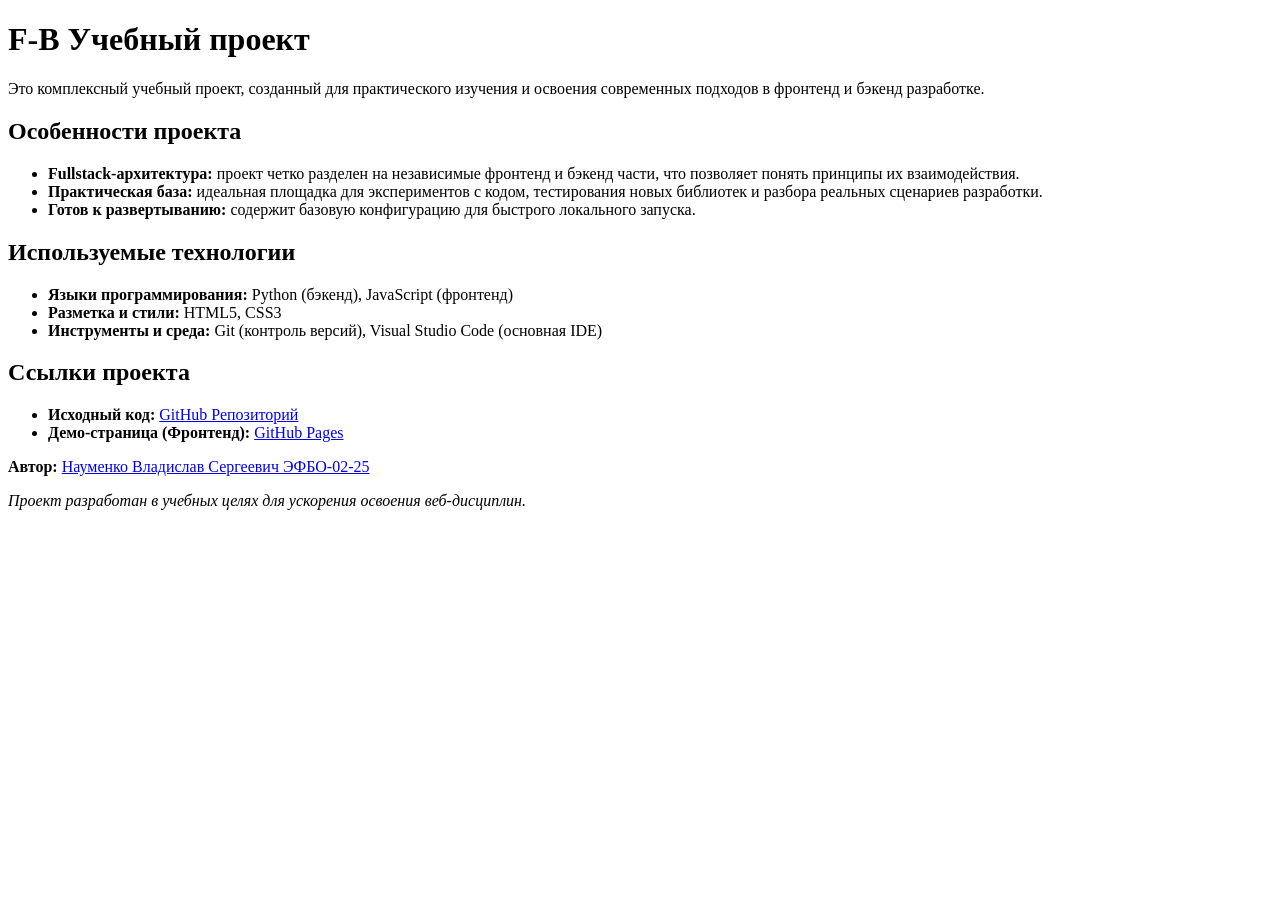
==== index.html @ 8ccf9cca "Начало 2 практики" ====
<!DOCTYPE html>
<html lang="ru">
<head>
  <meta charset="UTF-8">
  <meta name="viewport" content="width=device-width, initial-scale=1.0">
  <title>О проекте F-B</title>
  <link rel="stylesheet" href="css/style.css">
</head>
<body>
    <h1>F-B Учебный проект</h1>
    
    <p>Это комплексный учебный проект, созданный для практического изучения и освоения современных подходов в фронтенд и бэкенд разработке.</p>
    
    <h2>Особенности проекта</h2>
    <ul>
        <li><strong>Fullstack-архитектура:</strong> проект четко разделен на независимые фронтенд и бэкенд части, что позволяет понять принципы их взаимодействия.</li>
        <li><strong>Практическая база:</strong> идеальная площадка для экспериментов с кодом, тестирования новых библиотек и разбора реальных сценариев разработки.</li>
        <li><strong>Готов к развертыванию:</strong> содержит базовую конфигурацию для быстрого локального запуска.</li>
    </ul>

    <h2>Используемые технологии</h2>
    <ul>
        <li><strong>Языки программирования:</strong> Python (бэкенд), JavaScript (фронтенд)</li>
        <li><strong>Разметка и стили:</strong> HTML5, CSS3</li>
        <li><strong>Инструменты и среда:</strong> Git (контроль версий), Visual Studio Code (основная IDE)</li>
    </ul>

    <h2>Ссылки проекта</h2>
    <ul>
        <li><strong>Исходный код:</strong> <a href="https://github.com" target="_blank">GitHub Репозиторий</a></li>
        <li><strong>Демо-страница (Фронтенд):</strong> <a href="https://github.io" target="_blank">GitHub Pages</a></li>
    </ul>

    <div class="footer">
        <p><strong>Автор:</strong> <a href="https://github.com" target="_blank">Науменко Владислав Сергеевич ЭФБО-02-25</a></p>
        <p><em>Проект разработан в учебных целях для ускорения освоения веб-дисциплин.</em></p>
    </div>
</body>
</html>
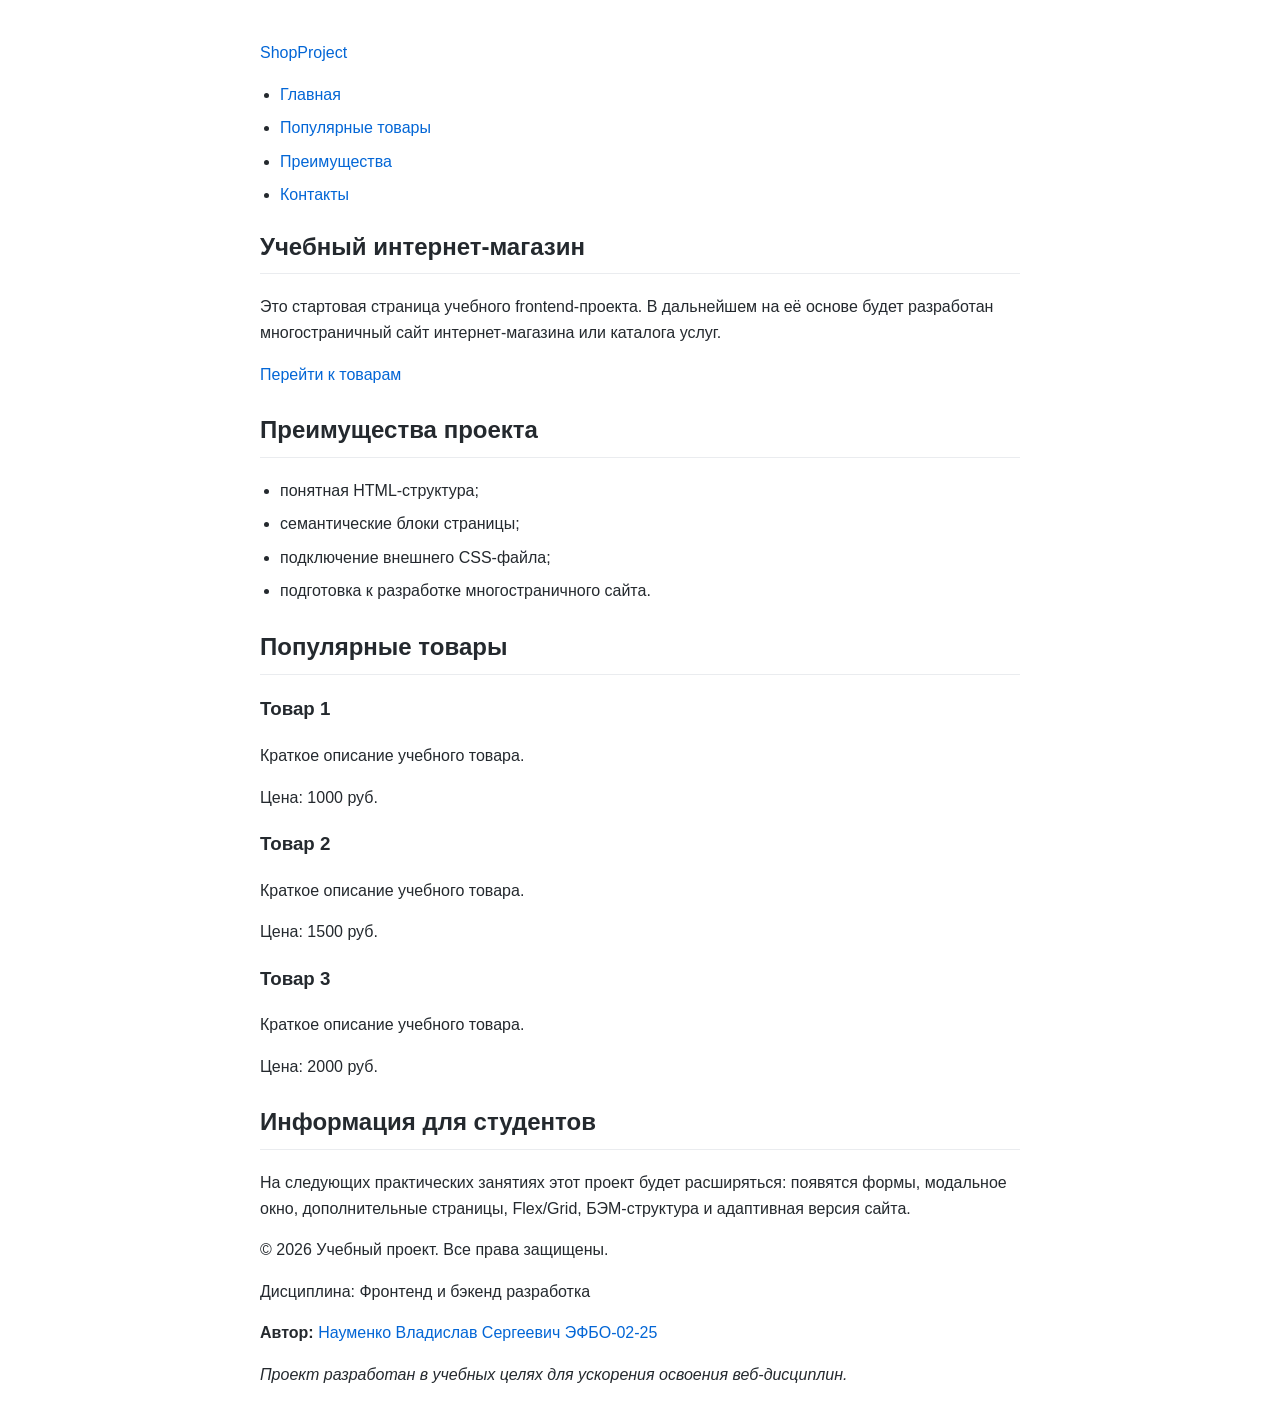
==== commit c5a9ac94: "подготовлен текст страницы в файле index.html" ====
--- a/index.html
+++ b/index.html
@@ -7,33 +7,82 @@
   <link rel="stylesheet" href="css/style.css">
 </head>
 <body>
-    <h1>F-B Учебный проект</h1>
+    <header>
+        <div class="site-header">
+            <a class="site-logo" href="index.html">ShopProject</a>
+
+            <nav class="site-nav" aria-label="Основная навигация">
+            <ul class="site-nav__list">
+                <li><a href="index.html">Главная</a></li>
+                <li><a href="#popular">Популярные товары</a></li>
+                <li><a href="#advantages">Преимущества</a></li>
+                <li><a href="#contacts">Контакты</a></li>
+            </ul>
+            </nav>
+        </div>
+
+    </header>
     
-    <p>Это комплексный учебный проект, созданный для практического изучения и освоения современных подходов в фронтенд и бэкенд разработке.</p>
-    
-    <h2>Особенности проекта</h2>
-    <ul>
-        <li><strong>Fullstack-архитектура:</strong> проект четко разделен на независимые фронтенд и бэкенд части, что позволяет понять принципы их взаимодействия.</li>
-        <li><strong>Практическая база:</strong> идеальная площадка для экспериментов с кодом, тестирования новых библиотек и разбора реальных сценариев разработки.</li>
-        <li><strong>Готов к развертыванию:</strong> содержит базовую конфигурацию для быстрого локального запуска.</li>
-    </ul>
+    <main>
+        <section class="hero">
+            <h1>Учебный интернет-магазин</h1>
+            <p>
+                Это стартовая страница учебного frontend-проекта.
+                В дальнейшем на её основе будет разработан многостраничный сайт
+                интернет-магазина или каталога услуг.
+            </p>
+            <a class="button" href="#popular">Перейти к товарам</a>
+        </section>
 
-    <h2>Используемые технологии</h2>
-    <ul>
-        <li><strong>Языки программирования:</strong> Python (бэкенд), JavaScript (фронтенд)</li>
-        <li><strong>Разметка и стили:</strong> HTML5, CSS3</li>
-        <li><strong>Инструменты и среда:</strong> Git (контроль версий), Visual Studio Code (основная IDE)</li>
-    </ul>
+        <section class="section" id="advantages">
+            <h2>Преимущества проекта</h2>
 
-    <h2>Ссылки проекта</h2>
-    <ul>
-        <li><strong>Исходный код:</strong> <a href="https://github.com" target="_blank">GitHub Репозиторий</a></li>
-        <li><strong>Демо-страница (Фронтенд):</strong> <a href="https://github.io" target="_blank">GitHub Pages</a></li>
-    </ul>
+            <ul class="advantages-list">
+                <li>понятная HTML-структура;</li>
+                <li>семантические блоки страницы;</li>
+                <li>подключение внешнего CSS-файла;</li>
+                <li>подготовка к разработке многостраничного сайта.</li>
+            </ul>
+        </section>
 
-    <div class="footer">
+        <section class="section" id="popular">
+            <h2>Популярные товары</h2>
+
+            <article class="product-card">
+                <h3>Товар 1</h3>
+                <p>Краткое описание учебного товара.</p>
+                <p>Цена: 1000 руб.</p>
+            </article>
+
+            <article class="product-card">
+                <h3>Товар 2</h3>
+                <p>Краткое описание учебного товара.</p>
+                <p>Цена: 1500 руб.</p>
+            </article>
+
+            <article class="product-card">
+                <h3>Товар 3</h3>
+                <p>Краткое описание учебного товара.</p>
+                <p>Цена: 2000 руб.</p>
+            </article>
+        </section>
+
+        <aside class="aside-info">
+            <h2>Информация для студентов</h2>
+            <p>
+                На следующих практических занятиях этот проект будет расширяться:
+                появятся формы, модальное окно, дополнительные страницы, Flex/Grid,
+                БЭМ-структура и адаптивная версия сайта.
+            </p>
+        </aside>
+
+    </main>
+
+    <footer id="contacts">
+        <p>&copy; 2026 Учебный проект. Все права защищены.</p>
+        <p>Дисциплина: Фронтенд и бэкенд разработка</p>
         <p><strong>Автор:</strong> <a href="https://github.com" target="_blank">Науменко Владислав Сергеевич ЭФБО-02-25</a></p>
         <p><em>Проект разработан в учебных целях для ускорения освоения веб-дисциплин.</em></p>
-    </div>
+    </footer>
 </body>
 </html>
--- a/css/style.css
+++ b/css/style.css
@@ -0,0 +1,20 @@
+* {
+  box-sizing: border-box;
+}
+
+body {
+    font-family: -apple-system, BlinkMacSystemFont, "Segoe UI", Helvetica, Arial, sans-serif;
+    line-height: 1.6;
+    max-width: 800px;
+    margin: 40px auto;
+    padding: 0 20px;
+    color: #24292e;
+}
+h1 { border-bottom: 1px solid #eaecef; padding-bottom: 0.3em; }
+h2 { border-bottom: 1px solid #eaecef; padding-bottom: 0.3em; margin-top: 24px; }
+p { margin-bottom: 1em; }
+ul { padding-left: 20px; margin-bottom: 1em; }
+li { margin-bottom: 0.5em; }
+a { color: #0366d6; text-decoration: none; }
+a:hover { text-decoration: underline; }
+.footer { margin-top: 30px; padding-top: 20px; border-top: 1px solid #eaecef; color: #586069; font-size: 14px; }
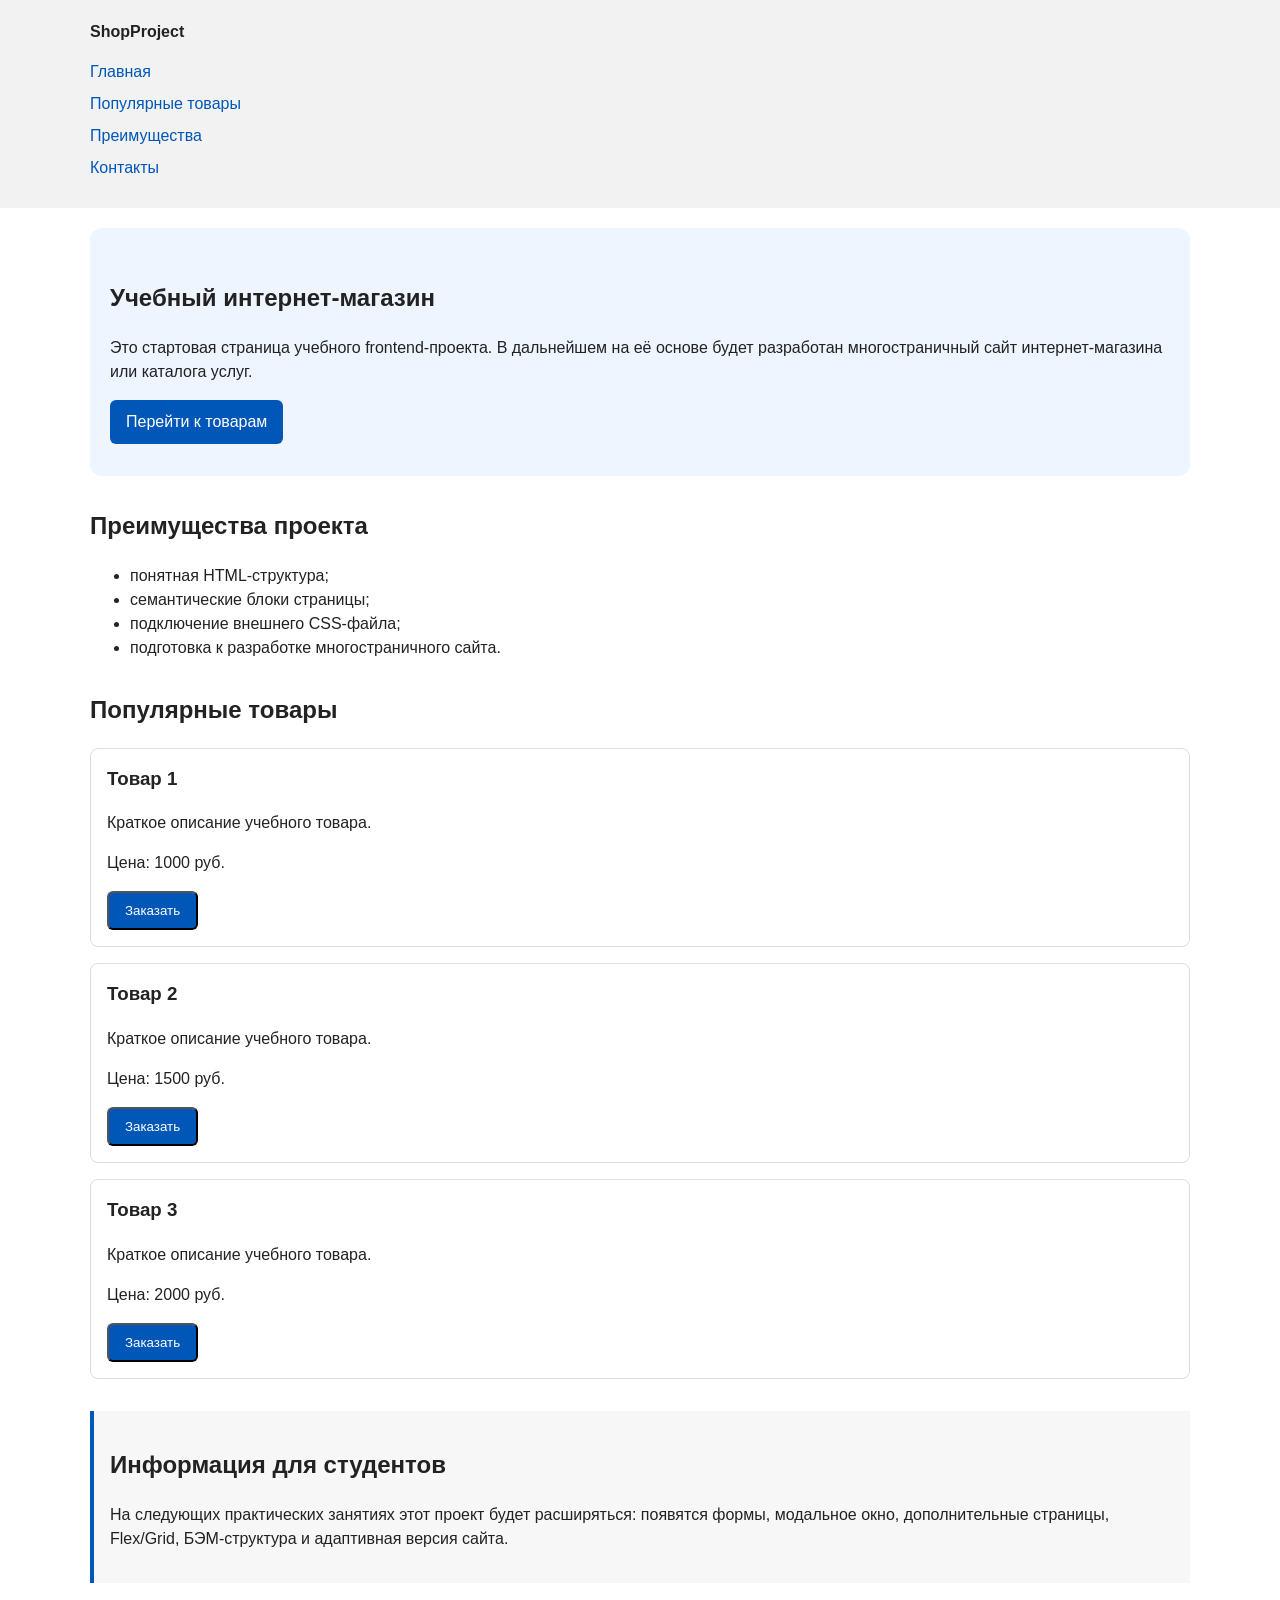
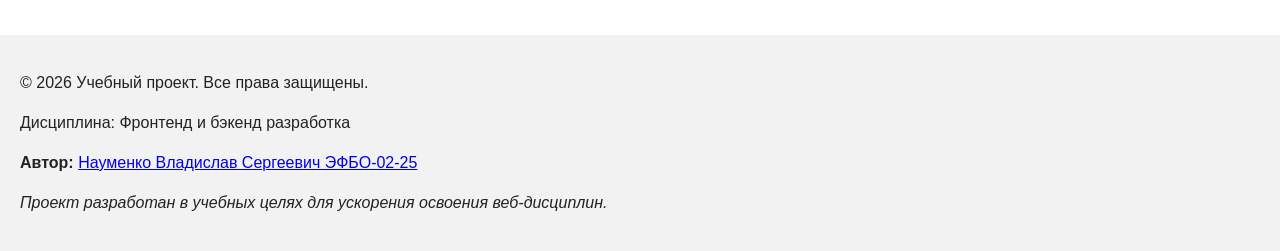
==== commit 495f9640: "добавление модального окна с формой" ====
--- a/index.html
+++ b/index.html
@@ -5,6 +5,7 @@
   <meta name="viewport" content="width=device-width, initial-scale=1.0">
   <title>О проекте F-B</title>
   <link rel="stylesheet" href="css/style.css">
+  <script src="js/main.js" defer></script>
 </head>
 <body>
     <header>
@@ -52,18 +53,28 @@
                 <h3>Товар 1</h3>
                 <p>Краткое описание учебного товара.</p>
                 <p>Цена: 1000 руб.</p>
+                <button class="button product-card__button" type="button" data-product="Товар 1">
+                    Заказать
+                </button>
+                
             </article>
 
             <article class="product-card">
                 <h3>Товар 2</h3>
                 <p>Краткое описание учебного товара.</p>
                 <p>Цена: 1500 руб.</p>
+                <button class="button product-card__button" type="button" data-product="Товар 2">
+                    Заказать
+                </button>
             </article>
 
             <article class="product-card">
                 <h3>Товар 3</h3>
                 <p>Краткое описание учебного товара.</p>
                 <p>Цена: 2000 руб.</p>
+                <button class="button product-card__button" type="button" data-product="Товар 3">
+                    Заказать
+                </button>
             </article>
         </section>
 
@@ -84,5 +95,102 @@
         <p><strong>Автор:</strong> <a href="https://github.com" target="_blank">Науменко Владислав Сергеевич ЭФБО-02-25</a></p>
         <p><em>Проект разработан в учебных целях для ускорения освоения веб-дисциплин.</em></p>
     </footer>
+    <dialog class="order-dialog" id="order-dialog" aria-labelledby="order-dialog-title">
+        <h2 id="order-dialog-title">Оформление заявки</h2>
+
+        <form class="order-form" id="order-form" action="#" method="post" novalidate>
+            <input id="selected-product" name="selected-product" type="hidden">
+
+            <div class="form-field">
+            <label for="order-name">Имя</label>
+            <input
+                id="order-name"
+                name="name"
+                type="text"
+                placeholder="Введите ваше имя"
+                minlength="2"
+                autocomplete="given-name"
+                required
+            >
+            </div>
+
+            <div class="form-field">
+            <label for="order-email">E-mail</label>
+            <input
+                id="order-email"
+                name="email"
+                type="email"
+                placeholder="example@mail.ru"
+                autocomplete="email"
+                required
+            >
+            </div>
+
+            <div class="form-field">
+            <label for="order-phone">Телефон</label>
+            <input
+                id="order-phone"
+                name="phone"
+                type="tel"
+                inputmode="tel"
+                placeholder="+7 (900) 000-00-00"
+                pattern="^\+7 \(\d{3}\) \d{3}-\d{2}-\d{2}$"
+                required
+            >
+            <small>Формат: +7 (900) 000-00-00</small>
+            </div>
+
+            <div class="form-field">
+            <label for="order-date">Дата связи</label>
+            <input
+                id="order-date"
+                name="date"
+                type="date"
+            >
+            </div>
+
+            <div class="form-field">
+            <label for="order-topic">Тема заявки</label>
+            <select id="order-topic" name="topic" required>
+                <option value="">Выберите тему</option>
+                <option value="product">Заказ товара</option>
+                <option value="consultation">Консультация</option>
+                <option value="delivery">Доставка</option>
+            </select>
+            </div>
+
+            <div class="form-field">
+            <label for="order-comment">Комментарий</label>
+            <textarea
+                id="order-comment"
+                name="comment"
+                rows="4"
+                placeholder="Укажите дополнительную информацию"
+            ></textarea>
+            </div>
+
+            <div class="form-field form-field--checkbox">
+            <label>
+                <input
+                id="order-agreement"
+                name="agreement"
+                type="checkbox"
+                required
+                >
+                Я согласен на обработку данных
+            </label>
+            </div>
+
+            <div class="form-actions">
+            <button type="button" id="close-order-dialog">Закрыть</button>
+            <button type="submit">Отправить заявку</button>
+            </div>
+        </form>
+        </dialog>
+
+        <p class="success-message" id="success-message" hidden>
+            Форма успешно отправлена!
+        </p>
+
 </body>
 </html>
--- a/css/style.css
+++ b/css/style.css
@@ -3,18 +3,92 @@
 }
 
 body {
-    font-family: -apple-system, BlinkMacSystemFont, "Segoe UI", Helvetica, Arial, sans-serif;
-    line-height: 1.6;
-    max-width: 800px;
-    margin: 40px auto;
-    padding: 0 20px;
-    color: #24292e;
+  margin: 0;
+  font-family: Arial, sans-serif;
+  line-height: 1.5;
+  color: #222222;
+  background-color: #ffffff;
 }
-h1 { border-bottom: 1px solid #eaecef; padding-bottom: 0.3em; }
-h2 { border-bottom: 1px solid #eaecef; padding-bottom: 0.3em; margin-top: 24px; }
-p { margin-bottom: 1em; }
-ul { padding-left: 20px; margin-bottom: 1em; }
-li { margin-bottom: 0.5em; }
-a { color: #0366d6; text-decoration: none; }
-a:hover { text-decoration: underline; }
-.footer { margin-top: 30px; padding-top: 20px; border-top: 1px solid #eaecef; color: #586069; font-size: 14px; }+
+header,
+main,
+footer {
+  padding: 20px;
+}
+
+header {
+  background-color: #f2f2f2;
+}
+footer {
+  background-color: #f2f2f2;
+}
+
+.site-header {
+  max-width: 1100px;
+  margin: 0 auto;
+}
+.site-logo {
+  font-weight: bold;
+  text-decoration: none;
+  color: #222222;
+}
+.site-nav__list {
+  padding: 0;
+  margin: 16px 0 0;
+  list-style: none;
+}
+.site-nav__list li {
+  margin-bottom: 8px;
+}
+.site-nav__list a {
+  color: #0057b8;
+  text-decoration: none;
+}
+.site-nav__list a:hover {
+  text-decoration: underline;
+}
+
+.hero {
+  max-width: 1100px;
+  margin: 0 auto 32px;
+  padding: 32px 20px;
+  background-color: #eef5ff;
+  border-radius: 12px;
+}
+.section {
+  max-width: 1100px;
+  margin: 0 auto 32px;
+}
+.section h2 {
+  margin-top: 0;
+}
+
+.product-card {
+  margin-bottom: 16px;
+  padding: 16px;
+  border: 1px solid #dddddd;
+  border-radius: 8px;
+  background-color: #ffffff;
+}
+.product-card h3 {
+  margin-top: 0;
+}
+
+.button {
+  display: inline-block;
+  padding: 10px 16px;
+  color: #ffffff;
+  background-color: #0057b8;
+  text-decoration: none;
+  border-radius: 6px;
+}
+.button:hover {
+  background-color: #003f86;
+}
+.aside-info {
+  max-width: 1100px;
+  margin: 0 auto 32px;
+  padding: 16px;
+  border-left: 4px solid #0057b8;
+  background-color: #f7f7f7;
+}
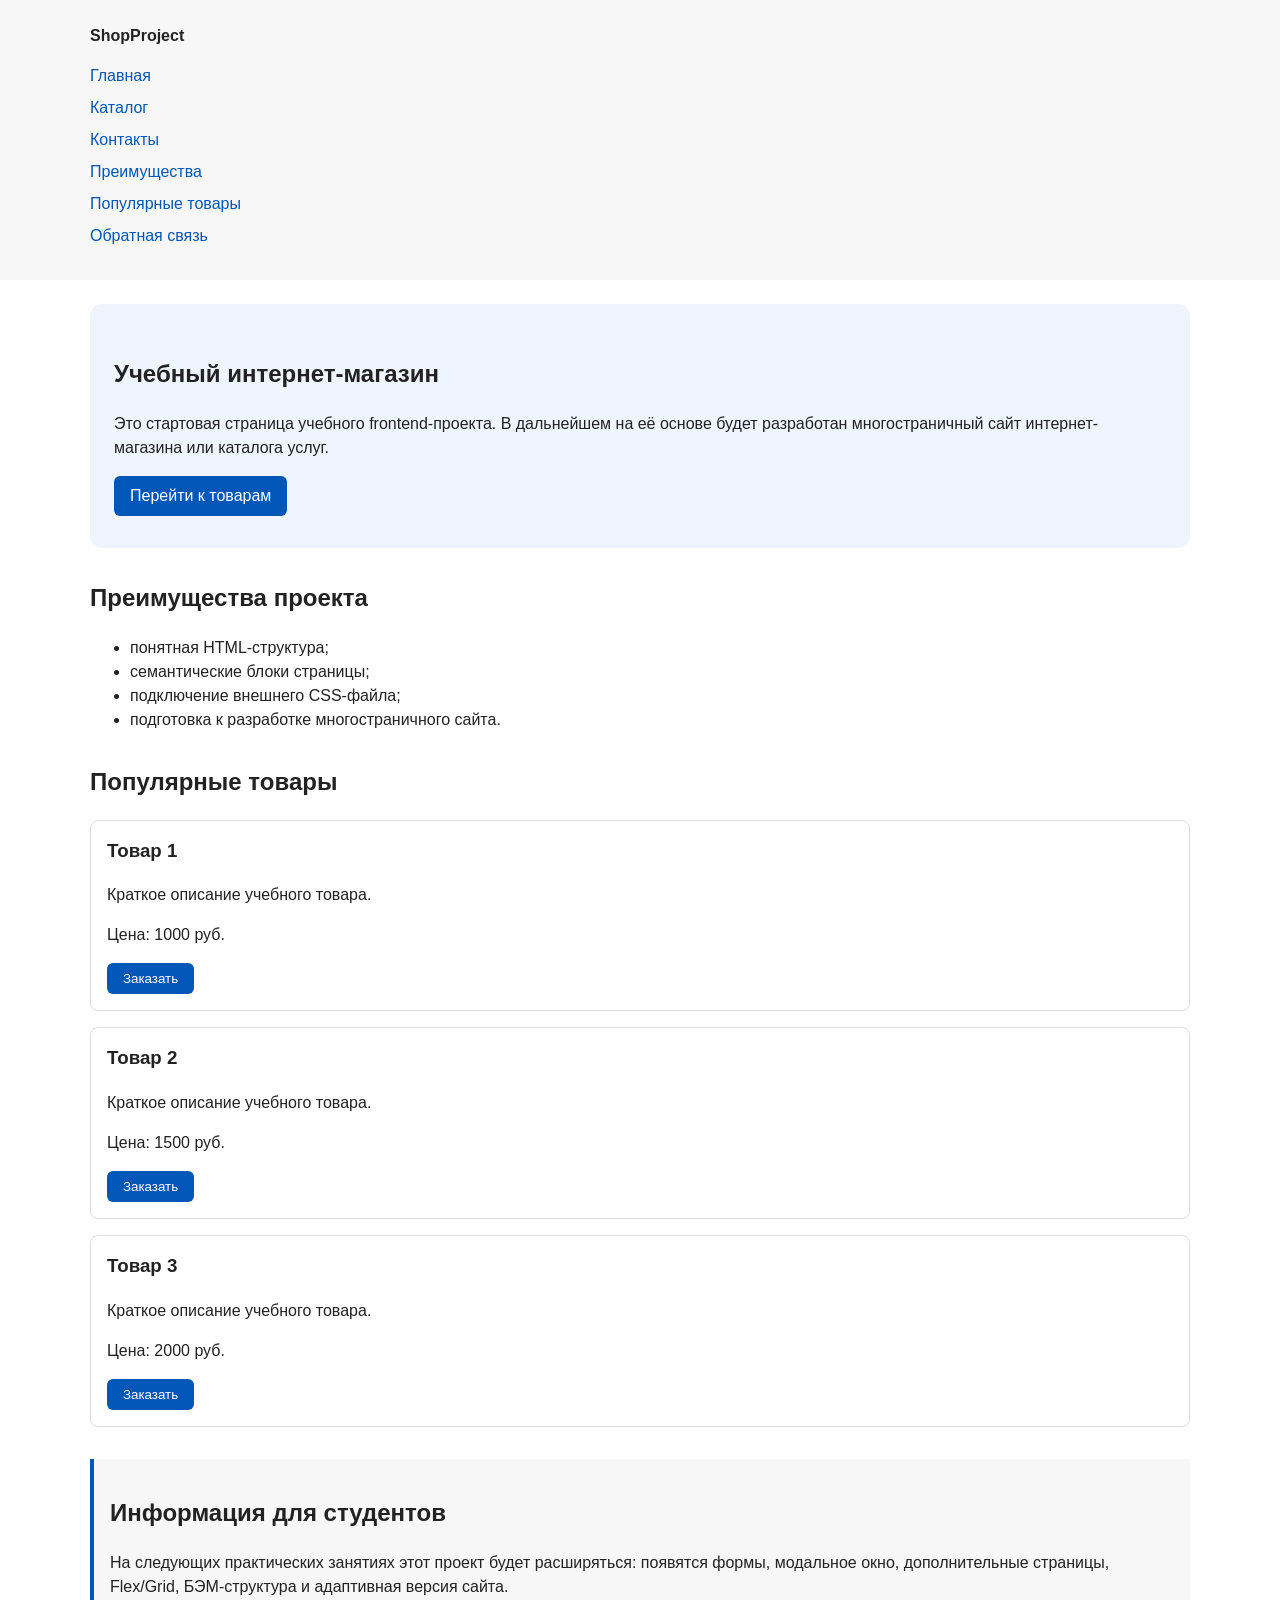
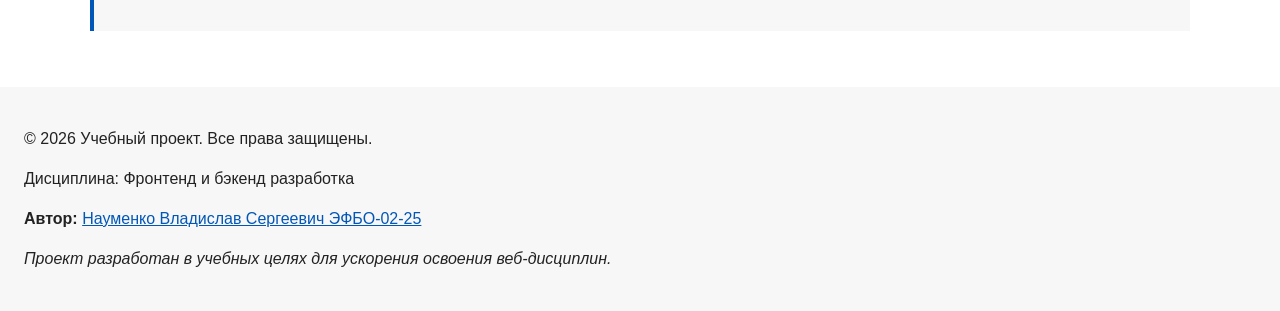
==== commit 9edfb1d4: "завершение 5 работы" ====
--- a/index.html
+++ b/index.html
@@ -13,13 +13,16 @@
             <a class="site-logo" href="index.html">ShopProject</a>
 
             <nav class="site-nav" aria-label="Основная навигация">
-            <ul class="site-nav__list">
-                <li><a href="index.html">Главная</a></li>
-                <li><a href="#popular">Популярные товары</a></li>
-                <li><a href="#advantages">Преимущества</a></li>
-                <li><a href="#contacts">Контакты</a></li>
-            </ul>
+                <ul class="site-nav__list">
+                    <li><a href="index.html">Главная</a></li>
+                    <li><a href="catalog.html">Каталог</a></li>
+                    <li><a href="contacts.html">Контакты</a></li>
+                    <li><a href="index.html#advantages">Преимущества</a></li>
+                    <li><a href="index.html#popular">Популярные товары</a></li>
+                    <li><a href="index.html#contacts">Обратная связь</a></li>
+                </ul>
             </nav>
+
         </div>
 
     </header>
@@ -86,16 +89,7 @@
                 БЭМ-структура и адаптивная версия сайта.
             </p>
         </aside>
-
-    </main>
-
-    <footer id="contacts">
-        <p>&copy; 2026 Учебный проект. Все права защищены.</p>
-        <p>Дисциплина: Фронтенд и бэкенд разработка</p>
-        <p><strong>Автор:</strong> <a href="https://github.com" target="_blank">Науменко Владислав Сергеевич ЭФБО-02-25</a></p>
-        <p><em>Проект разработан в учебных целях для ускорения освоения веб-дисциплин.</em></p>
-    </footer>
-    <dialog class="order-dialog" id="order-dialog" aria-labelledby="order-dialog-title">
+            <dialog class="order-dialog" id="order-dialog" aria-labelledby="order-dialog-title">
         <h2 id="order-dialog-title">Оформление заявки</h2>
 
         <form class="order-form" id="order-form" action="#" method="post" novalidate>
@@ -191,6 +185,13 @@
         <p class="success-message" id="success-message" hidden>
             Форма успешно отправлена!
         </p>
+    </main>
 
+    <footer id="contacts">
+        <p>&copy; 2026 Учебный проект. Все права защищены.</p>
+        <p>Дисциплина: Фронтенд и бэкенд разработка</p>
+        <p><strong>Автор:</strong> <a href="https://github.com" target="_blank">Науменко Владислав Сергеевич ЭФБО-02-25</a></p>
+        <p><em>Проект разработан в учебных целях для ускорения освоения веб-дисциплин.</em></p>
+    </footer>
 </body>
 </html>
--- a/css/style.css
+++ b/css/style.css
@@ -1,4 +1,44 @@
-* {
+/* ===============================
+   1. Переменные проекта
+   =============================== */
+
+:root {
+  /* Основные цвета проекта */
+  --color-bg: #ffffff;
+  --color-text: #222222;
+  --color-muted: #666666;
+  --color-primary: #0057b8;
+  --color-primary-dark: #003f86;
+  --color-border: #dddddd;
+  --color-surface: #f7f7f7;
+  --color-surface-accent: #eef5ff;
+  --color-danger: #b00020;
+  --color-success: #168a2f;
+  --color-success-bg: #eefaf0;
+  --color-white: #ffffff;
+
+  /* Отступы */
+  --space-xs: 4px;
+  --space-sm: 8px;
+  --space-md: 16px;
+  --space-lg: 24px;
+  --space-xl: 32px;
+
+  /* Скругления */
+  --radius-sm: 6px;
+  --radius-md: 8px;
+  --radius-lg: 12px;
+
+  /* Размеры */
+  --container-width: 1100px;
+}
+
+
+/* ===============================
+   2. Базовые стили
+   =============================== */
+
+   * {
   box-sizing: border-box;
 }
 
@@ -6,21 +46,94 @@
   margin: 0;
   font-family: Arial, sans-serif;
   line-height: 1.5;
-  color: #222222;
-  background-color: #ffffff;
+  color: var(--color-text);
+  background-color: var(--color-bg);
 }
 
 header,
 main,
 footer {
-  padding: 20px;
+  padding: var(--space-lg);
 }
 
 header {
-  background-color: #f2f2f2;
-}
+  background-color: var(--color-surface);
+}
+
 footer {
-  background-color: #f2f2f2;
+  background-color: var(--color-surface);
+}
+
+
+/* ===============================
+   3. Общие элементы интерфейса
+   =============================== */
+
+a {
+  color: var(--color-primary);
+}
+
+a:hover {
+  color: var(--color-primary-dark);
+}
+
+a:focus-visible {
+  outline: 2px solid var(--color-primary);
+  outline-offset: 3px;
+}
+
+.button {
+  display: inline-block;
+  padding: var(--space-sm) var(--space-md);
+  color: var(--color-white);
+  background-color: var(--color-primary);
+  text-decoration: none;
+  border: none;
+  border-radius: var(--radius-sm);
+  cursor: pointer;
+}
+
+.button:hover {
+  background-color: var(--color-primary-dark);
+}
+
+.button:focus-visible {
+  outline: 2px solid var(--color-primary);
+  outline-offset: 3px;
+}
+
+.button:disabled {
+  opacity: 0.6;
+  cursor: not-allowed;
+}
+
+.breadcrumbs {
+  max-width: var(--container-width);
+  margin: 0 auto var(--space-md);
+  font-size: 14px;
+  color: var(--color-muted);
+}
+
+.breadcrumbs a {
+  color: var(--color-primary);
+}
+
+.breadcrumbs span::before {
+  content: " / ";
+  color: var(--color-muted);
+}
+
+:target {
+  outline: 2px dashed var(--color-primary);
+  outline-offset: 4px;
+}
+
+/* ===============================
+   4. Компоненты страницы
+   =============================== */
+
+html {
+  scroll-behavior: smooth;
 }
 
 .site-header {
@@ -49,46 +162,112 @@
 }
 
 .hero {
-  max-width: 1100px;
-  margin: 0 auto 32px;
-  padding: 32px 20px;
-  background-color: #eef5ff;
-  border-radius: 12px;
-}
+  max-width: var(--container-width);
+  margin: 0 auto var(--space-xl);
+  padding: var(--space-xl) var(--space-lg);
+  background-color: var(--color-surface-accent);
+  border-radius: var(--radius-lg);
+}
+
 .section {
-  max-width: 1100px;
-  margin: 0 auto 32px;
-}
+  max-width: var(--container-width);
+  margin: 0 auto var(--space-xl);
+}
+
 .section h2 {
   margin-top: 0;
 }
 
 .product-card {
-  margin-bottom: 16px;
-  padding: 16px;
-  border: 1px solid #dddddd;
-  border-radius: 8px;
-  background-color: #ffffff;
-}
+  margin-bottom: var(--space-md);
+  padding: var(--space-md);
+  border: 1px solid var(--color-border);
+  border-radius: var(--radius-md);
+  background-color: var(--color-bg);
+}
+
+.product-card:hover {
+  border-color: var(--color-primary);
+}
+
 .product-card h3 {
   margin-top: 0;
 }
 
-.button {
-  display: inline-block;
-  padding: 10px 16px;
-  color: #ffffff;
-  background-color: #0057b8;
-  text-decoration: none;
-  border-radius: 6px;
-}
-.button:hover {
-  background-color: #003f86;
-}
 .aside-info {
-  max-width: 1100px;
-  margin: 0 auto 32px;
-  padding: 16px;
-  border-left: 4px solid #0057b8;
-  background-color: #f7f7f7;
-}
+  max-width: var(--container-width);
+  margin: 0 auto var(--space-xl);
+  padding: var(--space-md);
+  border-left: 4px solid var(--color-primary);
+  background-color: var(--color-surface);
+}
+
+/* ===============================
+   5. Форма и модальное окно
+   =============================== */
+
+.order-dialog {
+  width: min(100% - 32px, 560px);
+  padding: var(--space-lg);
+  border: none;
+  border-radius: var(--radius-lg);
+}
+
+.order-dialog::backdrop {
+  background-color: rgba(0, 0, 0, 0.5);
+}
+
+.form-field {
+  margin-bottom: var(--space-md);
+}
+
+.form-field label {
+  display: block;
+  margin-bottom: var(--space-xs);
+}
+
+.form-field input,
+.form-field select,
+.form-field textarea {
+  width: 100%;
+  padding: 10px 12px;
+  border: 1px solid var(--color-border);
+  border-radius: var(--radius-sm);
+  font: inherit;
+}
+
+.form-field input[type="checkbox"] {
+  width: auto;
+}
+
+.form-field small {
+  display: block;
+  margin-top: var(--space-xs);
+  color: var(--color-muted);
+}
+
+.form-field input:hover,
+.form-field select:hover,
+.form-field textarea:hover {
+  border-color: var(--color-primary);
+}
+
+.form-field input:focus-visible,
+.form-field select:focus-visible,
+.form-field textarea:focus-visible,
+.form-actions button:focus-visible {
+  outline: 2px solid var(--color-primary);
+  outline-offset: 3px;
+}
+
+[aria-invalid="true"] {
+  border-color: var(--color-danger);
+}
+
+.success-message {
+  max-width: var(--container-width);
+  margin: var(--space-lg) auto;
+  padding: var(--space-md);
+  border-left: 4px solid var(--color-success);
+  background-color: var(--color-success-bg);
+}
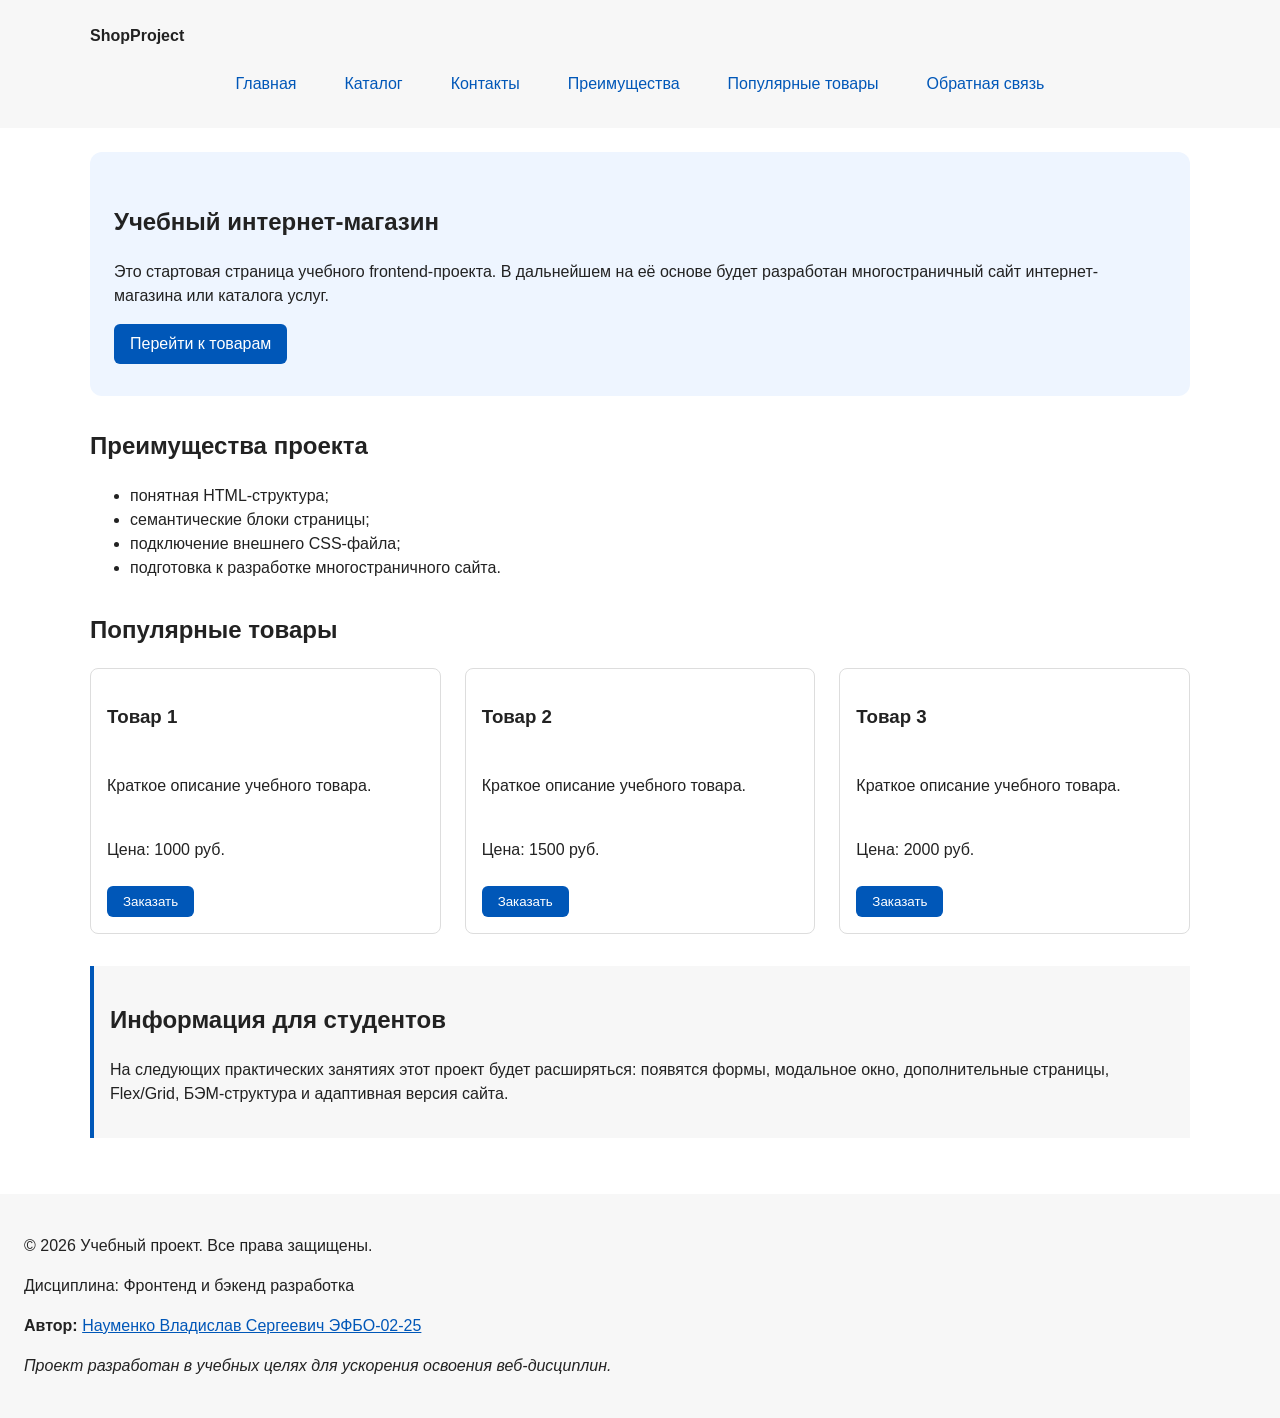
==== commit a85acd4a: "6 работа" ====
--- a/index.html
+++ b/index.html
@@ -52,34 +52,35 @@
         <section class="section" id="popular">
             <h2>Популярные товары</h2>
 
-            <article class="product-card">
+            <div class="products-grid">
+                <article class="product-card">
                 <h3>Товар 1</h3>
                 <p>Краткое описание учебного товара.</p>
                 <p>Цена: 1000 руб.</p>
                 <button class="button product-card__button" type="button" data-product="Товар 1">
                     Заказать
                 </button>
-                
-            </article>
+                </article>
 
-            <article class="product-card">
+                <article class="product-card">
                 <h3>Товар 2</h3>
                 <p>Краткое описание учебного товара.</p>
                 <p>Цена: 1500 руб.</p>
                 <button class="button product-card__button" type="button" data-product="Товар 2">
                     Заказать
                 </button>
-            </article>
+                </article>
 
-            <article class="product-card">
+                <article class="product-card">
                 <h3>Товар 3</h3>
                 <p>Краткое описание учебного товара.</p>
                 <p>Цена: 2000 руб.</p>
                 <button class="button product-card__button" type="button" data-product="Товар 3">
                     Заказать
                 </button>
-            </article>
-        </section>
+                </article>
+                </div>
+            </section>
 
         <aside class="aside-info">
             <h2>Информация для студентов</h2>
--- a/css/style.css
+++ b/css/style.css
@@ -58,6 +58,9 @@
 
 header {
   background-color: var(--color-surface);
+  position: sticky;
+  top: 0;
+  z-index: 9;
 }
 
 footer {
@@ -146,19 +149,26 @@
   color: #222222;
 }
 .site-nav__list {
+  display: flex;
+  flex-wrap: wrap;
+  justify-content: center;
+  align-items: center;
+  gap: var(--space-md);
   padding: 0;
-  margin: 16px 0 0;
+  margin: var(--space-md) 0 0;
   list-style: none;
 }
-.site-nav__list li {
-  margin-bottom: 8px;
-}
 .site-nav__list a {
-  color: #0057b8;
+  display: inline-block;
+  padding: var(--space-sm) var(--space-md);
+  color: var(--color-primary);
   text-decoration: none;
-}
+  border-radius: var(--radius-sm);
+}
+
 .site-nav__list a:hover {
-  text-decoration: underline;
+  color: var(--color-white);
+  background-color: var(--color-primary);
 }
 
 .hero {
@@ -179,19 +189,19 @@
 }
 
 .product-card {
-  margin-bottom: var(--space-md);
+  display: flex;
+  flex-direction: column;
+  gap: var(--space-sm);
+  margin-bottom: 0;
   padding: var(--space-md);
   border: 1px solid var(--color-border);
   border-radius: var(--radius-md);
   background-color: var(--color-bg);
 }
 
-.product-card:hover {
-  border-color: var(--color-primary);
-}
-
-.product-card h3 {
-  margin-top: 0;
+.product-card .button {
+  margin-top: auto;
+  align-self: flex-start;
 }
 
 .aside-info {
@@ -271,3 +281,59 @@
   border-left: 4px solid var(--color-success);
   background-color: var(--color-success-bg);
 }
+
+.products-grid {
+  display: grid;
+  grid-template-columns: repeat(3, 1fr);
+  gap: var(--space-lg);
+}
+
+.catalog-layout {
+  max-width: var(--container-width);
+  margin: 0 auto var(--space-xl);
+  display: grid;
+  grid-template-columns: 260px 1fr;
+  grid-template-areas: "filters products";
+  gap: var(--space-lg);
+}
+
+.catalog-filters {
+  grid-area: filters;
+  padding: var(--space-md);
+  border: 1px solid var(--color-border);
+  border-radius: var(--radius-md);
+  background-color: var(--color-surface);
+}
+
+.catalog-products {
+  grid-area: products;
+}
+
+.filters-form {
+  display: grid;
+  gap: var(--space-md);
+}
+
+.filters-form fieldset {
+  margin: 0;
+  padding: var(--space-md);
+  border: 1px solid var(--color-border);
+  border-radius: var(--radius-sm);
+}
+
+.filters-form legend {
+  font-weight: 700;
+}
+
+.filters-form label {
+  display: block;
+  margin-bottom: var(--space-sm);
+}
+
+.filters-form input[type="number"] {
+  width: 100%;
+  padding: 8px 10px;
+  border: 1px solid var(--color-border);
+  border-radius: var(--radius-sm);
+  font: inherit;
+}
